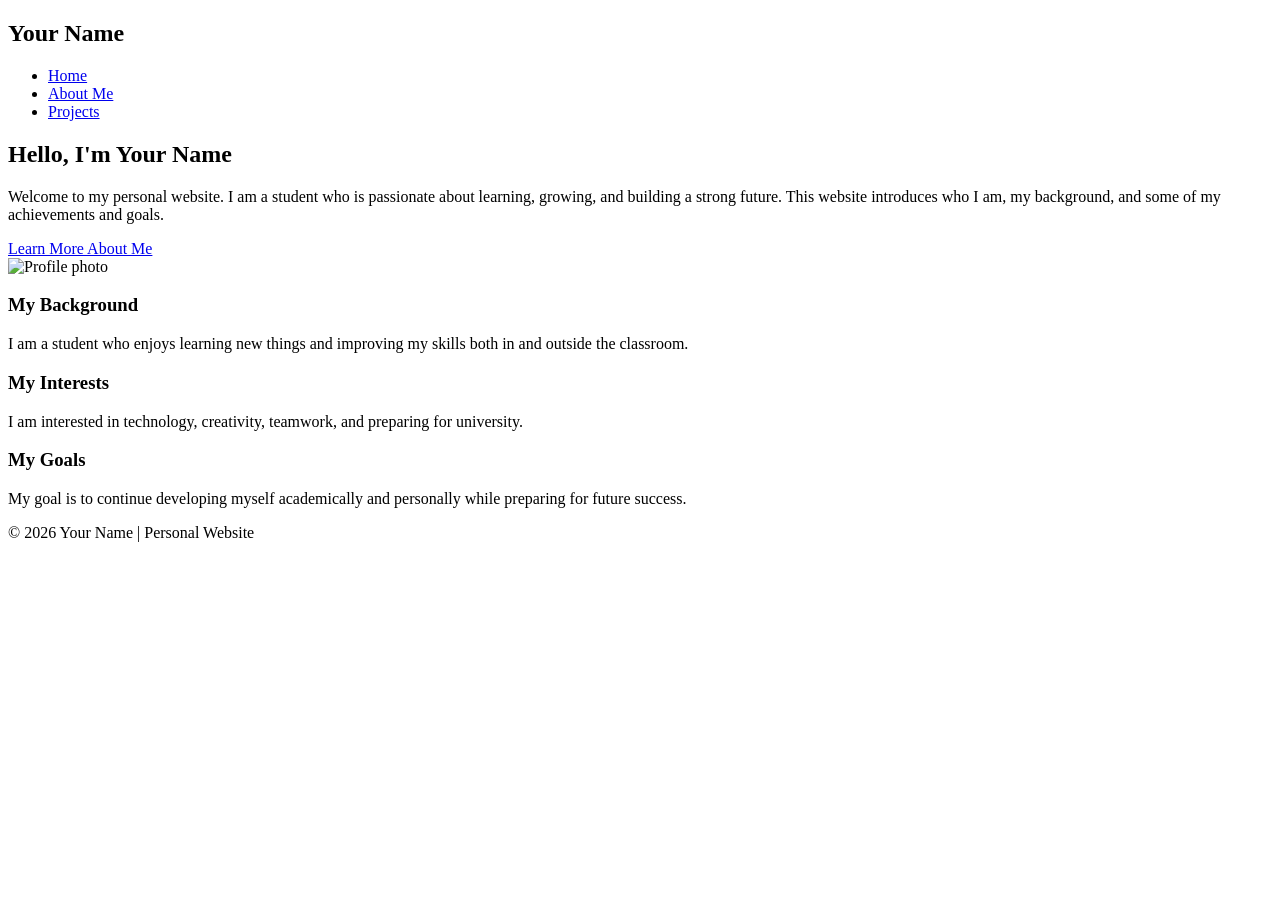
==== index.html @ 2b3447f7 "Create initial index.html for personal website This initial HTML file sets up the structure of a per" ====
<!DOCTYPE html>
<html lang="en">
<head>
  <meta charset="UTF-8" />
  <meta name="viewport" content="width=device-width, initial-scale=1.0" />
  <title>Your Name | Home</title>
  <link rel="stylesheet" href="style.css" />
</head>
<body>
  <header>
    <nav class="navbar">
      <h1 class="logo">Your Name</h1>
      <ul class="nav-links">
        <li><a href="index.html" class="active">Home</a></li>
        <li><a href="about.html">About Me</a></li>
        <li><a href="projects.html">Projects</a></li>
      </ul>
    </nav>
  </header>

  <main class="container">
    <section class="hero">
      <div class="hero-text">
        <h2>Hello, I'm Your Name</h2>
        <p>
          Welcome to my personal website. I am a student who is passionate about learning,
          growing, and building a strong future. This website introduces who I am, my background,
          and some of my achievements and goals.
        </p>
        <a href="about.html" class="btn">Learn More About Me</a>
      </div>

      <div class="hero-image">
        <img src="https://via.placeholder.com/300x300.png?text=Your+Photo" alt="Profile photo" />
      </div>
    </section>

    <section class="card-section">
      <div class="card">
        <h3>My Background</h3>
        <p>
          I am a student who enjoys learning new things and improving my skills both in and
          outside the classroom.
        </p>
      </div>

      <div class="card">
        <h3>My Interests</h3>
        <p>
          I am interested in technology, creativity, teamwork, and preparing for university.
        </p>
      </div>

      <div class="card">
        <h3>My Goals</h3>
        <p>
          My goal is to continue developing myself academically and personally while preparing
          for future success.
        </p>
      </div>
    </section>
  </main>

  <footer>
    <p>© 2026 Your Name | Personal Website</p>
  </footer>
</body>
</html>
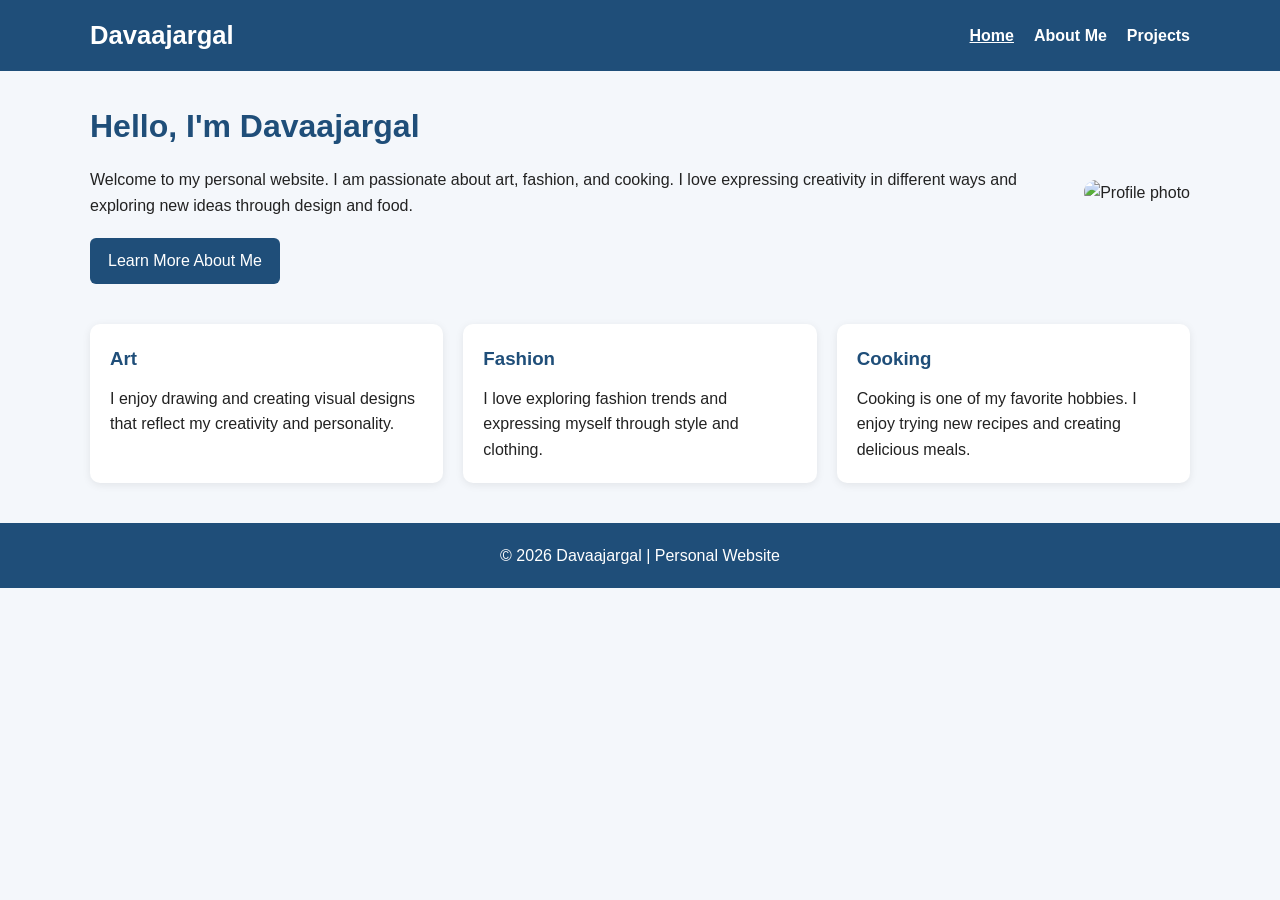
==== commit dbfd321c: "Change name and update personal details in index.html Updated personal information and interests in " ====
--- a/index.html
+++ b/index.html
@@ -3,13 +3,13 @@
 <head>
   <meta charset="UTF-8" />
   <meta name="viewport" content="width=device-width, initial-scale=1.0" />
-  <title>Your Name | Home</title>
+  <title>Davaajargal | Home</title>
   <link rel="stylesheet" href="style.css" />
 </head>
 <body>
   <header>
     <nav class="navbar">
-      <h1 class="logo">Your Name</h1>
+      <h1 class="logo">Davaajargal</h1>
       <ul class="nav-links">
         <li><a href="index.html" class="active">Home</a></li>
         <li><a href="about.html">About Me</a></li>
@@ -21,48 +21,45 @@
   <main class="container">
     <section class="hero">
       <div class="hero-text">
-        <h2>Hello, I'm Your Name</h2>
+        <h2>Hello, I'm Davaajargal</h2>
         <p>
-          Welcome to my personal website. I am a student who is passionate about learning,
-          growing, and building a strong future. This website introduces who I am, my background,
-          and some of my achievements and goals.
+          Welcome to my personal website. I am passionate about art, fashion, and cooking.
+          I love expressing creativity in different ways and exploring new ideas through design and food.
         </p>
         <a href="about.html" class="btn">Learn More About Me</a>
       </div>
 
       <div class="hero-image">
-        <img src="https://via.placeholder.com/300x300.png?text=Your+Photo" alt="Profile photo" />
+        <img src="https://via.placeholder.com/300x300.png?text=Davaajargal" alt="Profile photo" />
       </div>
     </section>
 
     <section class="card-section">
       <div class="card">
-        <h3>My Background</h3>
+        <h3>Art</h3>
         <p>
-          I am a student who enjoys learning new things and improving my skills both in and
-          outside the classroom.
+          I enjoy drawing and creating visual designs that reflect my creativity and personality.
         </p>
       </div>
 
       <div class="card">
-        <h3>My Interests</h3>
+        <h3>Fashion</h3>
         <p>
-          I am interested in technology, creativity, teamwork, and preparing for university.
+          I love exploring fashion trends and expressing myself through style and clothing.
         </p>
       </div>
 
       <div class="card">
-        <h3>My Goals</h3>
+        <h3>Cooking</h3>
         <p>
-          My goal is to continue developing myself academically and personally while preparing
-          for future success.
+          Cooking is one of my favorite hobbies. I enjoy trying new recipes and creating delicious meals.
         </p>
       </div>
     </section>
   </main>
 
   <footer>
-    <p>© 2026 Your Name | Personal Website</p>
+    <p>© 2026 Davaajargal | Personal Website</p>
   </footer>
 </body>
 </html>
--- a/style.css
+++ b/style.css
@@ -0,0 +1,162 @@
+* {
+  margin: 0;
+  padding: 0;
+  box-sizing: border-box;
+}
+
+body {
+  font-family: Arial, sans-serif;
+  line-height: 1.6;
+  background-color: #f4f7fb;
+  color: #222;
+}
+
+header {
+  background-color: #1f4e79;
+  color: white;
+  padding: 15px 0;
+}
+
+.navbar {
+  width: 90%;
+  max-width: 1100px;
+  margin: 0 auto;
+  display: flex;
+  justify-content: space-between;
+  align-items: center;
+  flex-wrap: wrap;
+}
+
+.logo {
+  font-size: 1.6rem;
+}
+
+.nav-links {
+  list-style: none;
+  display: flex;
+  gap: 20px;
+  flex-wrap: wrap;
+}
+
+.nav-links a {
+  color: white;
+  text-decoration: none;
+  font-weight: bold;
+}
+
+.nav-links a:hover,
+.nav-links a.active {
+  text-decoration: underline;
+}
+
+.container {
+  width: 90%;
+  max-width: 1100px;
+  margin: 30px auto;
+}
+
+.hero {
+  display: flex;
+  align-items: center;
+  justify-content: space-between;
+  gap: 30px;
+  flex-wrap: wrap;
+  margin-bottom: 40px;
+}
+
+.hero-text {
+  flex: 1;
+  min-width: 280px;
+}
+
+.hero-text h2 {
+  font-size: 2rem;
+  margin-bottom: 15px;
+  color: #1f4e79;
+}
+
+.hero-text p {
+  margin-bottom: 20px;
+}
+
+.hero-image img {
+  width: 300px;
+  max-width: 100%;
+  border-radius: 12px;
+}
+
+.btn {
+  display: inline-block;
+  background-color: #1f4e79;
+  color: white;
+  padding: 10px 18px;
+  text-decoration: none;
+  border-radius: 6px;
+}
+
+.btn:hover {
+  background-color: #163a5b;
+}
+
+.page-header {
+  text-align: center;
+  margin-bottom: 30px;
+}
+
+.page-header h2 {
+  color: #1f4e79;
+  margin-bottom: 10px;
+}
+
+.card-section,
+.info-grid {
+  display: grid;
+  grid-template-columns: repeat(auto-fit, minmax(250px, 1fr));
+  gap: 20px;
+}
+
+.card {
+  background-color: white;
+  padding: 20px;
+  border-radius: 10px;
+  box-shadow: 0 2px 8px rgba(0, 0, 0, 0.08);
+}
+
+.card h3 {
+  margin-bottom: 12px;
+  color: #1f4e79;
+}
+
+.card ul {
+  padding-left: 20px;
+}
+
+.card a {
+  color: #1f4e79;
+}
+
+footer {
+  text-align: center;
+  padding: 20px;
+  background-color: #1f4e79;
+  color: white;
+  margin-top: 40px;
+}
+
+/* Mobile-friendly layout */
+@media (max-width: 768px) {
+  .navbar {
+    flex-direction: column;
+    align-items: flex-start;
+    gap: 10px;
+  }
+
+  .hero {
+    flex-direction: column;
+    text-align: center;
+  }
+
+  .hero-text h2 {
+    font-size: 1.7rem;
+  }
+}
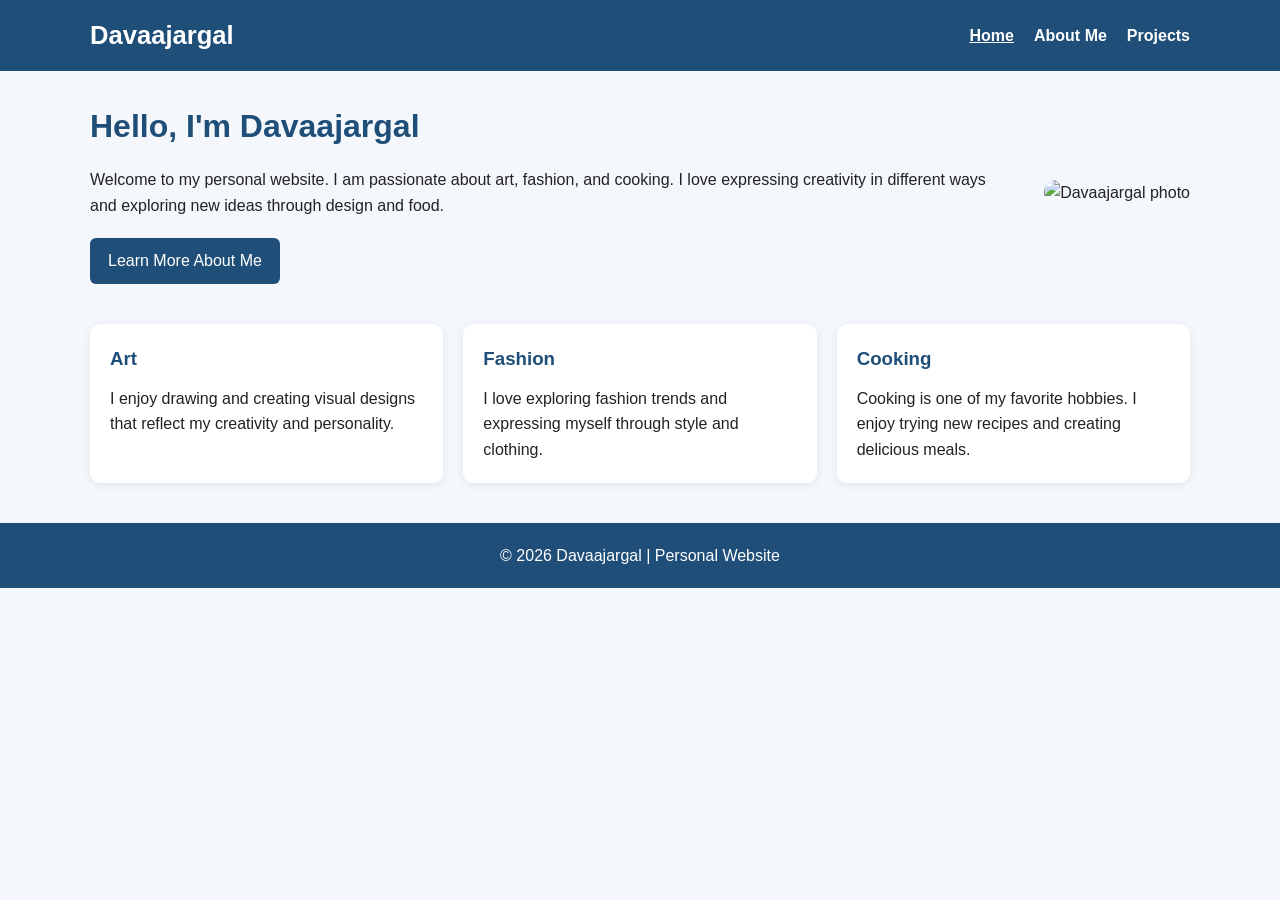
==== commit d6a4feaa: "Update profile image source in index.html" ====
--- a/index.html
+++ b/index.html
@@ -30,7 +30,7 @@
       </div>
 
       <div class="hero-image">
-        <img src="https://via.placeholder.com/300x300.png?text=Davaajargal" alt="Profile photo" />
+      <img src="File - 2025-08-30T14:52:58.jpeg" alt="Davaajargal photo" />
       </div>
     </section>
 
